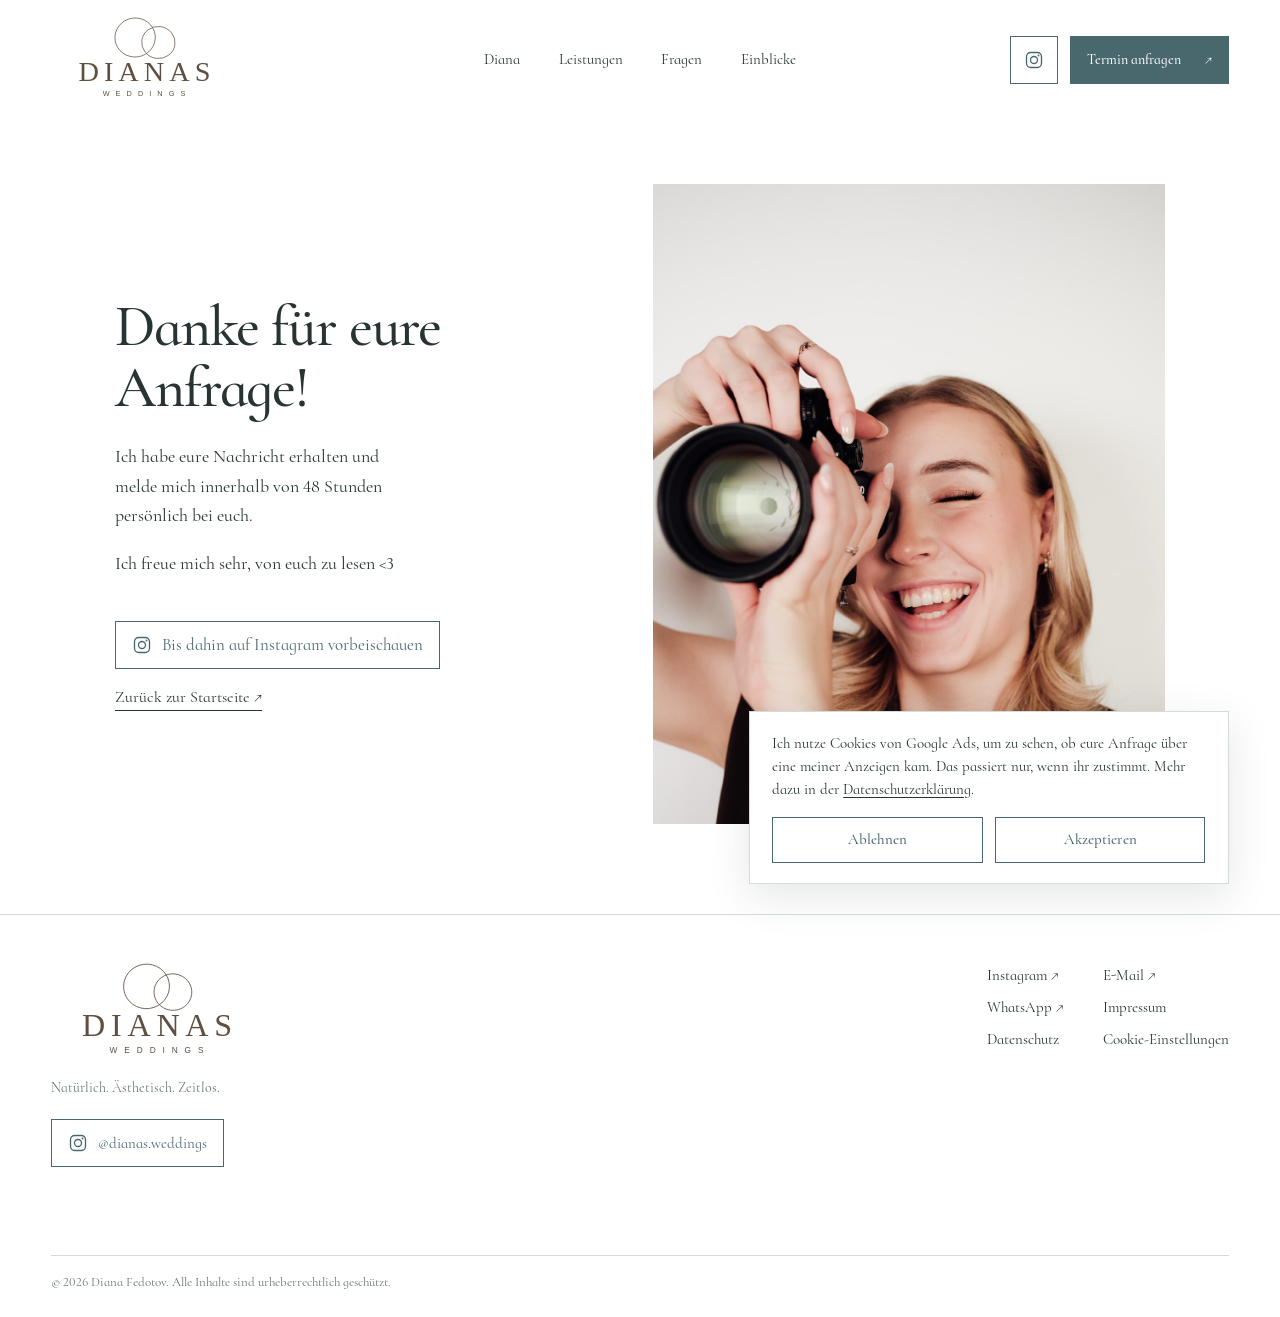
==== danke.html @ 7242d2c2 "WhatsApp-Kontakt unter dem Formular und im Footer, Datenschutzhinweis ergänzt Co-Authored-By: Claude" ====
<!doctype html>
<html lang="de">
  <head>
    <meta charset="UTF-8" />
    <meta name="viewport" content="width=device-width, initial-scale=1.0" />
    <meta
      name="description"
      content="Danke für eure Anfrage bei Dianas Weddings, Hochzeitsfotografie in Leipzig."
    />
    <meta name="theme-color" content="#ffffff" />
    <title>Danke | Dianas Weddings</title>
    <meta name="robots" content="noindex" />
    <link rel="canonical" href="https://dianasweddings.de/danke.html" />
    <meta property="og:type" content="website" />
    <meta property="og:locale" content="de_DE" />
    <meta property="og:site_name" content="Dianas Weddings" />
    <meta property="og:title" content="Danke | Dianas Weddings" />
    <meta property="og:description" content="Danke für eure Anfrage bei Dianas Weddings, Hochzeitsfotografie in Leipzig." />
    <meta property="og:url" content="https://dianasweddings.de/danke.html" />
    <meta property="og:image" content="https://dianasweddings.de/Samples/web/DSC05186.jpg" />
    <link rel="icon" type="image/png" href="favicon.png" />
    <link rel="preload" href="fonts/CormorantInfant-Regular.woff2" as="font" type="font/woff2" crossorigin />
    <link rel="stylesheet" href="styles.css?v=20261112-8" />
    <script src="consent.js?v=20261019-1" defer></script>
    <script src="menu.js?v=20261017-1" defer></script>
  </head>
  <body>
    <a class="skip-link" href="#main">Zum Inhalt springen</a>

    <header class="site-header" data-header>
      <a class="wordmark" href="index.html" aria-label="Dianas Weddings, Startseite">
        <img class="brand-logo" src="logo-dianas.svg?v=20260918-2" alt="Dianas Weddings" />
      </a>

      <nav class="desktop-nav" aria-label="Hauptnavigation">
        <a href="index.html#diana">Diana</a>
        <a href="index.html#begleitung">Leistungen</a>
        <a href="index.html#fragen">Fragen</a>
        <a href="index.html#einblicke">Einblicke</a>
      </nav>

      <div class="header-actions">
        <a class="instagram-button" href="https://www.instagram.com/dianas.weddings/" target="_blank" rel="noreferrer" aria-label="Dianas Weddings auf Instagram">
          <svg viewBox="0 0 24 24" width="20" height="20" aria-hidden="true" focusable="false"><rect x="3" y="3" width="18" height="18" rx="5" fill="none" stroke="currentColor" stroke-width="1.6"/><circle cx="12" cy="12" r="4.2" fill="none" stroke="currentColor" stroke-width="1.6"/><circle cx="17.4" cy="6.6" r="1.1" fill="currentColor"/></svg>
        </a>
        <a class="header-cta" href="index.html#anfrage">Termin anfragen <span aria-hidden="true">↗</span></a>
      </div>

      <button
        class="menu-toggle"
        type="button"
        aria-expanded="false"
        aria-controls="mobile-menu"
        data-menu-toggle
      >
        <span class="menu-toggle__label">Menü</span>
        <span class="menu-toggle__icon" aria-hidden="true"></span>
      </button>

      <nav class="mobile-menu" id="mobile-menu" aria-label="Mobile Navigation" data-mobile-menu>
        <a href="index.html#diana">Diana</a>
        <a href="index.html#begleitung">Leistungen</a>
        <a href="index.html#fragen">Fragen</a>
        <a href="index.html#einblicke">Einblicke</a>
        <a href="index.html#anfrage">Termin anfragen</a>
        <a class="instagram-button instagram-button--menu" href="https://www.instagram.com/dianas.weddings/" target="_blank" rel="noreferrer">
          <svg viewBox="0 0 24 24" width="20" height="20" aria-hidden="true" focusable="false"><rect x="3" y="3" width="18" height="18" rx="5" fill="none" stroke="currentColor" stroke-width="1.6"/><circle cx="12" cy="12" r="4.2" fill="none" stroke="currentColor" stroke-width="1.6"/><circle cx="17.4" cy="6.6" r="1.1" fill="currentColor"/></svg>
          <span>Instagram</span>
        </a>
      </nav>
    </header>

    <main id="main">
      <section class="thanks section" aria-labelledby="thanks-title">
        <div class="thanks__copy">
          <h1 id="thanks-title">Danke für eure Anfrage!</h1>
          <p>Ich habe eure Nachricht erhalten und melde mich innerhalb von 48&nbsp;Stunden persönlich bei euch.</p>
          <p>Ich freue mich sehr, von euch zu lesen &lt;3</p>
          <a class="instagram-button" href="https://www.instagram.com/dianas.weddings/" target="_blank" rel="noreferrer">
            <svg viewBox="0 0 24 24" width="20" height="20" aria-hidden="true" focusable="false"><rect x="3" y="3" width="18" height="18" rx="5" fill="none" stroke="currentColor" stroke-width="1.6"/><circle cx="12" cy="12" r="4.2" fill="none" stroke="currentColor" stroke-width="1.6"/><circle cx="17.4" cy="6.6" r="1.1" fill="currentColor"/></svg>
            <span>Bis dahin auf Instagram vorbeischauen</span>
          </a>
          <br />
          <a class="text-link" href="index.html">Zurück zur Startseite ↗</a>
        </div>
        <figure class="thanks__image">
          <img
            class="site-image"
            src="Samples/web/diana-danke.jpg"
            alt="Diana lacht hinter ihrer Kamera"
            width="1200"
            height="1800"
            fetchpriority="high"
          />
        </figure>
      </section>
    </main>

    <footer class="site-footer">
      <div>
        <a class="wordmark wordmark--footer" href="index.html">
          <img class="brand-logo brand-logo--footer" src="logo-dianas.svg?v=20260918-2" alt="Dianas Weddings" />
        </a>
        <p>Natürlich. Ästhetisch. Zeitlos.</p>
        <a class="instagram-button instagram-button--footer" href="https://www.instagram.com/dianas.weddings/" target="_blank" rel="noreferrer">
          <svg viewBox="0 0 24 24" width="20" height="20" aria-hidden="true" focusable="false"><rect x="3" y="3" width="18" height="18" rx="5" fill="none" stroke="currentColor" stroke-width="1.6"/><circle cx="12" cy="12" r="4.2" fill="none" stroke="currentColor" stroke-width="1.6"/><circle cx="17.4" cy="6.6" r="1.1" fill="currentColor"/></svg>
          <span>@dianas.weddings</span>
        </a>
      </div>
      <div class="site-footer__links">
        <a href="https://www.instagram.com/dianas.weddings/" target="_blank" rel="noreferrer">Instagram ↗</a>
        <a href="mailto:dianafedotov@gmail.com">E-Mail ↗</a>
        <a href="https://wa.me/4915257639629" target="_blank" rel="noopener">WhatsApp ↗</a>
        <a href="impressum.html">Impressum</a>
        <a href="datenschutz.html">Datenschutz</a>
        <button type="button" class="footer-consent" data-consent-open>Cookie-Einstellungen</button>
      </div>
      <p class="site-footer__legal">© 2026 Diana Fedotov. Alle Inhalte sind urheberrechtlich geschützt.</p>
    </footer>
  </body>
</html>
---- styles.css ----
@font-face {
  font-family: "Cormorant Infant";
  src: url("fonts/CormorantInfant-Regular.woff2") format("woff2"),
    url("fonts/CormorantInfant-Regular.ttf") format("truetype");
  font-weight: 300 400;
  font-style: normal;
  font-display: swap;
}

@font-face {
  font-family: "Cormorant Infant";
  src: url("fonts/CormorantInfant-Medium.woff2") format("woff2"),
    url("fonts/CormorantInfant-Medium.ttf") format("truetype");
  font-weight: 500;
  font-style: normal;
  font-display: swap;
}

@font-face {
  font-family: "Cormorant Infant";
  src: url("fonts/CormorantInfant-SemiBold.woff2") format("woff2"),
    url("fonts/CormorantInfant-SemiBold.ttf") format("truetype");
  font-weight: 600 700;
  font-style: normal;
  font-display: swap;
}

@font-face {
  font-family: "Cormorant Infant";
  src: url("fonts/CormorantInfant-Italic.woff2") format("woff2"),
    url("fonts/CormorantInfant-Italic.ttf") format("truetype");
  font-weight: 400;
  font-style: italic;
  font-display: swap;
}

:root {
  --paper: #ffffff;
  --white: #ffffff;
  --mist: #eaf0f1;
  --ink: #283333;
  --muted: #687574;
  --line: #d4dcda;
  --deep: #49686e;
  --serif: "Cormorant Infant", "Times New Roman", serif;
  --wordmark: var(--serif);
  --sans: var(--serif);
  --page-gutter: clamp(1.25rem, 4vw, 5rem);
  --section-space: clamp(2.5rem, 3.2vw, 3.5rem);
  --max-width: 1600px;
}

*,
*::before,
*::after {
  box-sizing: border-box;
}

html {
  scroll-padding-top: 9rem;
}

body {
  margin: 0;
  background: var(--paper);
  color: var(--ink);
  font-family: var(--sans);
  font-size: 1.08rem;
  font-weight: 400;
  line-height: 1.6;
  -webkit-font-smoothing: antialiased;
}

body.menu-open {
  overflow: hidden;
}

a {
  color: inherit;
  text-decoration: none;
}

button,
input,
select,
textarea {
  color: inherit;
  font: inherit;
}

button,
select {
  cursor: pointer;
}

button:focus-visible,
a:focus-visible,
input:focus-visible,
select:focus-visible,
textarea:focus-visible {
  outline: 2px solid var(--deep);
  outline-offset: 4px;
}

h1,
h2,
h3,
p {
  margin-top: 0;
}

h1,
h2,
h3 {
  font-family: var(--serif);
  font-weight: 400;
  line-height: 0.94;
}

h1 {
  margin-bottom: 1.3rem;
  font-size: clamp(4.2rem, 8.4vw, 9rem);
  letter-spacing: -0.055em;
}

h2 {
  margin-bottom: 2rem;
  font-size: clamp(3.4rem, 6vw, 6.6rem);
  letter-spacing: -0.045em;
}

h3 {
  font-size: clamp(2rem, 2.8vw, 3rem);
  letter-spacing: -0.03em;
}

.skip-link {
  position: fixed;
  z-index: 100;
  top: 1rem;
  left: 1rem;
  padding: 0.75rem 1rem;
  background: var(--deep);
  color: var(--white);
  transform: translateY(-200%);
}

.skip-link:focus {
  transform: translateY(0);
}

.sr-only {
  position: absolute;
  width: 1px;
  height: 1px;
  padding: 0;
  margin: -1px;
  overflow: hidden;
  clip: rect(0, 0, 0, 0);
  white-space: nowrap;
  border: 0;
}

.section {
  width: min(100%, var(--max-width));
  margin-inline: auto;
  padding: var(--section-space) var(--page-gutter);
}

.eyebrow {
  margin-bottom: 0.9rem;
  color: var(--muted);
  font-size: 0.8rem;
  font-weight: 500;
  letter-spacing: 0.09em;
  text-transform: uppercase;
}

.wordmark {
  display: block;
  line-height: 0;
}

.brand-logo {
  display: block;
  width: clamp(12rem, 15vw, 15rem);
  height: auto;
}

.site-header {
  position: sticky;
  z-index: 20;
  top: 0;
  display: grid;
  grid-template-columns: 1fr auto 1fr;
  align-items: center;
  min-height: 7.5rem;
  padding: 0.4rem var(--page-gutter);
  border-bottom: 1px solid transparent;
  background: color-mix(in srgb, var(--paper) 96%, transparent);
  transition: border-color 180ms ease, min-height 180ms ease;
}

.site-header > .wordmark {
  grid-column: 1;
  grid-row: 1;
  justify-self: start;
}

.site-header.is-scrolled {
  min-height: 7rem;
  border-color: var(--line);
}

.desktop-nav {
  grid-column: 2;
  grid-row: 1;
  justify-self: center;
  display: flex;
  gap: clamp(1.5rem, 3vw, 3.25rem);
  font-size: 0.95rem;
}

.header-cta {
  display: inline-flex;
  min-height: 3rem;
  gap: 1.5rem;
  align-items: center;
  justify-content: space-between;
  grid-column: 3;
  grid-row: 1;
  justify-self: end;
  padding: 0.7rem 1rem;
  border: 1px solid var(--deep);
  background: var(--deep);
  color: var(--white);
  font-size: 0.9rem;
  font-weight: 500;
  transition: background 180ms ease, color 180ms ease;
}

.header-cta:hover {
  background: transparent;
  color: var(--deep);
}

.desktop-nav a,
.site-footer__links a {
  position: relative;
}

.desktop-nav a::after,
.site-footer__links a::after {
  position: absolute;
  right: 0;
  bottom: -0.25rem;
  left: 0;
  height: 1px;
  background: currentColor;
  content: "";
  transform: scaleX(0);
  transform-origin: right;
  transition: transform 180ms ease;
}

.desktop-nav a:hover::after,
.site-footer__links a:hover::after {
  transform: scaleX(1);
  transform-origin: left;
}

.button {
  display: inline-flex;
  align-items: center;
  justify-content: space-between;
  min-width: 12rem;
  min-height: 3.4rem;
  padding: 0.8rem 1.15rem;
  border: 1px solid var(--deep);
  border-radius: 0;
  background: var(--deep);
  color: var(--white);
  font-size: 1rem;
  font-weight: 500;
  transition: background 180ms ease, color 180ms ease;
}

.button:hover {
  background: transparent;
  color: var(--deep);
}

.menu-toggle,
.mobile-menu {
  display: none;
}

.portfolio-intro {
  padding-top: clamp(0.75rem, 1.5vw, 1.5rem);
  padding-bottom: 1.5rem;
}

.portfolio-intro__row {
  display: block;
  margin-top: clamp(1.75rem, 2.5vw, 2.75rem);
  text-align: center;
}

.portfolio-intro__row h1 {
  max-width: 24ch;
  margin-bottom: 0;
  font-family: var(--serif);
  margin-inline: auto;
  font-size: clamp(2.5rem, 3.4vw, 3.7rem);
  font-weight: 500;
  letter-spacing: -0.02em;
  line-height: 1.08;
}

.portrait-link {
  display: flex;
  gap: 1.1rem;
  align-items: center;
  min-width: 17.5rem;
}

.portrait-link > span:last-child {
  display: flex;
  flex-direction: column;
  align-items: flex-start;
  font-size: 0.95rem;
}

.portrait-link strong {
  font-weight: 400;
}

.portrait-link u,
.text-link {
  margin-top: 0.35rem;
  text-underline-offset: 0.35rem;
}

.site-image {
  display: block;
  width: 100%;
  max-width: 100%;
  min-width: 0;
  height: 100%;
  object-fit: cover;
}

.portrait-image {
  width: 4.5rem;
  min-width: 4.5rem;
  height: 5.5rem;
  object-position: 50% 28%;
}

.portfolio-slider {
  position: relative;
  overflow: hidden;
}

.portfolio-track {
  display: flex;
  gap: clamp(0.75rem, 1vw, 1rem);
  overflow-x: auto;
  padding-right: 0;
  scroll-behavior: smooth;
  scroll-snap-type: x mandatory;
  scrollbar-width: none;
  overscroll-behavior-inline: contain;
  cursor: grab;
}

.portfolio-track:active {
  cursor: grabbing;
}

.portfolio-track::-webkit-scrollbar {
  display: none;
}

.portfolio-slide {
  width: auto;
  flex: 0 0 calc((100% - 2rem) / 3);
  min-width: 0;
  margin: 0;
  scroll-snap-align: start;
}

.portfolio-slide .site-image {
  width: 100%;
  max-width: 100%;
  height: auto;
  aspect-ratio: 4 / 5;
  object-position: center;
}

.slider-meta {
  display: grid;
  grid-template-columns: auto minmax(12rem, 24rem);
  gap: clamp(1.25rem, 3vw, 3rem);
  align-items: center;
  margin-top: 1rem;
}

.slider-controls {
  display: flex;
  gap: 0;
  align-items: center;
}

.slider-controls span {
  min-width: 3.5rem;
  color: var(--ink);
  font-size: 0.82rem;
  font-variant-numeric: tabular-nums;
  text-align: center;
}

.slider-controls button {
  position: absolute;
  z-index: 2;
  top: calc(50% - 2.6rem);
  width: 2.5rem;
  height: 2.5rem;
  padding: 0;
  border: 1px solid color-mix(in srgb, var(--deep) 20%, transparent);
  background: color-mix(in srgb, var(--white) 72%, transparent);
  backdrop-filter: blur(2px);
  opacity: 0.72;
  transition: border-color 180ms ease, background 180ms ease, opacity 180ms ease;
}

.slider-controls button:first-child {
  left: 0.75rem;
}

.slider-controls button:last-child {
  right: 0.75rem;
}

.slider-controls button:hover {
  border-color: var(--deep);
  background: var(--white);
  opacity: 1;
}

.slider-progress {
  height: 1px;
  background: var(--line);
}

.slider-progress span {
  display: block;
  width: 10%;
  height: 100%;
  background: var(--deep);
  transition: width 300ms ease;
}

.about {
  display: grid;
  grid-template-columns: 1.05fr 0.95fr;
  gap: clamp(3.5rem, 7vw, 8rem);
  align-items: center;
}

.about__images {
  position: relative;
  min-height: 42rem;
}

.about figure {
  margin: 0;
}

.about__portrait {
  width: 68%;
}

.about__portrait .site-image {
  aspect-ratio: 4 / 5;
  object-position: 50% 100%;
}

.about__moment {
  position: absolute;
  right: 0;
  bottom: 0;
  width: 48%;
}

.about__moment .site-image {
  aspect-ratio: 3 / 4;
  object-position: 50% 42%;
}

.about__copy {
  max-width: 38rem;
}

.about__copy > p:not(.eyebrow) {
  margin-bottom: 1.5rem;
}

.text-link {
  display: inline-block;
  border-bottom: 1px solid currentColor;
  font-size: 0.98rem;
}

.testimonials {
  padding: clamp(4rem, 6vw, 6.5rem) var(--page-gutter);
  background: var(--mist);
}

.testimonials__heading {
  margin: 0 auto clamp(2.5rem, 4vw, 4rem);
  text-align: center;
}

.testimonials__heading .eyebrow {
  margin-bottom: 0.6rem;
}

.testimonials__heading h2 {
  margin-bottom: 0;
  font-size: clamp(2.6rem, 3.6vw, 3.9rem);
}

.testimonial-stage {
  display: grid;
  grid-template-columns: minmax(0, 0.8fr) minmax(0, 1.2fr);
  column-gap: clamp(2.5rem, 4.5vw, 5rem);
  max-width: 74rem;
  margin: 0 auto;
}

.testimonial {
  display: grid;
  grid-row: 1;
  grid-column: 1 / -1;
  grid-template-columns: subgrid;
  align-items: center;
  margin: 0;
}

.testimonial[hidden] {
  display: none;
}

.testimonial__image {
  display: block;
  width: 100%;
  height: auto;
  aspect-ratio: 4 / 5;
  object-fit: cover;
}

.testimonial__image--bottom {
  object-position: center bottom;
}

.testimonial__copy > p {
  max-width: 52ch;
  margin-bottom: 1.6rem;
  font-family: var(--serif);
  font-size: clamp(1.2rem, 1.45vw, 1.5rem);
  font-style: italic;
  letter-spacing: -0.01em;
  line-height: 1.38;
}

.testimonial__copy footer {
  display: flex;
  align-items: center;
  gap: 0.9rem;
  color: var(--deep);
  font-size: 0.82rem;
  letter-spacing: 0.12em;
  text-transform: uppercase;
}

.testimonial__copy footer::before {
  content: "";
  width: 2.5rem;
  height: 1px;
  background: currentColor;
}

.testimonial__copy footer strong {
  font-weight: 500;
}

.testimonials__google {
  display: flex;
  flex-wrap: wrap;
  gap: 0.4rem 1rem;
  align-items: center;
  justify-content: center;
  margin: clamp(2.5rem, 4vw, 3.5rem) 0 0;
  font-size: 0.95rem;
}

.testimonials__stars {
  color: #c9a24a;
  letter-spacing: 0.12em;
}

.testimonial-controls {
  display: flex;
  grid-row: 2;
  grid-column: 2;
  gap: 1.1rem;
  align-items: center;
  margin-top: 1.75rem;
}

.testimonial-controls button {
  width: 3rem;
  height: 3rem;
  border: 1px solid var(--line);
  border-radius: 0;
  background: transparent;
  cursor: pointer;
  transition: background 0.2s, border-color 0.2s;
}

.testimonial-controls button:hover {
  border-color: var(--deep);
  background: var(--paper);
}

.testimonial-controls span {
  min-width: 3.5rem;
  font-size: 0.8rem;
  letter-spacing: 0.08em;
  text-align: center;
}

.section-heading--centered {
  max-width: 62rem;
  margin: 0 auto clamp(2.5rem, 4vw, 4rem);
  text-align: center;
}

.section-heading--centered h2 {
  font-size: clamp(3.8rem, 5vw, 5.6rem);
}

.section-heading--centered > p:last-child {
  color: var(--muted);
}

.package-grid {
  display: grid;
  grid-template-columns: repeat(3, 1fr);
}

.package {
  position: relative;
  display: flex;
  min-height: 36rem;
  flex-direction: column;
  padding: 3.25rem clamp(1.5rem, 2.8vw, 3.25rem) 0;
  /* Nur das meist gebuchte Paket bekommt den kräftigen Balken, die anderen eine feine Linie */
  border-top: 0.55rem solid transparent;
  background: linear-gradient(var(--line), var(--line)) top / 100% 1px no-repeat border-box;
}

.package--featured {
  border-top-color: var(--deep);
  background: none;
}

.package + .package {
  border-left: 1px solid var(--line);
}

.package__label {
  position: absolute;
  top: 1.1rem;
  right: 2rem;
  margin: 0;
  color: var(--muted);
  font-size: 0.86rem;
  text-transform: uppercase;
}

.package__hours {
  display: flex;
  gap: 0.7rem;
  align-items: baseline;
}

.package__hours strong {
  font-family: var(--serif);
  font-size: clamp(4.25rem, 5vw, 5.5rem);
  font-weight: 400;
  line-height: 1;
}

.package__hours span {
  font-size: 1rem;
}

.package h3 {
  margin: 0.6rem 0 1.4rem;
  font-size: clamp(2.5rem, 3.2vw, 3.6rem);
}

.package > p:not(.package__price, .package__label, .package__scope) {
  min-height: 5.5rem;
  max-width: 30rem;
  color: var(--muted);
  font-size: 1.08rem;
  line-height: 1.65;
}

.package .package__scope {
  margin: 1rem 0 0;
  padding-top: 1.4rem;
  border-top: 1px solid var(--line);
  font-size: 0.8rem;
  font-weight: 500;
  letter-spacing: 0.08em;
  text-transform: uppercase;
}

.package ul {
  min-height: 9rem;
  margin: 1rem 0 2.25rem;
  padding: 0;
  list-style: none;
  font-size: 1.04rem;
  line-height: 1.85;
}

.package li::before,
.packages__included span::before {
  margin-right: 0.55rem;
  content: "✓";
}

.package__price {
  align-self: flex-start;
  margin: auto 0 0;
  padding: 1.75rem 0 0.4rem;
  border-bottom: 1px solid var(--deep);
  color: var(--deep);
  font-family: var(--serif);
  font-size: 3rem;
  line-height: 1;
}

.packages__included {
  display: grid;
  grid-template-columns: 1.1fr repeat(3, 1fr);
  gap: 1.5rem;
  margin-top: 3.5rem;
  padding: 1.5rem 0;
  border-top: 1px solid var(--deep);
  border-bottom: 1px solid var(--line);
  font-size: 0.95rem;
}

.packages__included strong {
  font-weight: 500;
  letter-spacing: 0.08em;
  text-transform: uppercase;
}

.packages__cta {
  display: flex;
  justify-content: space-between;
  gap: 2rem;
  align-items: baseline;
  margin-top: 4rem;
  padding-top: 1.25rem;
  border-top: 1px solid var(--line);
}

.packages__cta p {
  margin: 0;
  color: var(--muted);
}

.packages {
  padding-bottom: 0;
}

.faq {
  display: grid;
  grid-template-columns: minmax(22rem, 0.9fr) minmax(28rem, 1.1fr);
  gap: clamp(4rem, 8vw, 9rem);
  align-items: start;
  padding-top: clamp(3.75rem, 5vw, 5.25rem);
  padding-bottom: clamp(3.75rem, 5vw, 5.25rem);
}

.faq__intro {
  position: sticky;
  top: 9rem;
}

.faq__intro h2 {
  max-width: 12ch;
  margin-bottom: 2rem;
  font-size: clamp(3.75rem, 5vw, 5.4rem);
}

.faq__intro > p:not(.eyebrow) {
  margin-bottom: 0.35rem;
  color: var(--muted);
  font-size: 1rem;
}

.accordion {
  border-top: 1px solid var(--line);
}

.accordion__item {
  border-bottom: 1px solid var(--line);
}

.accordion__item h3 {
  margin: 0;
  font-family: var(--sans);
}

.accordion__item button {
  display: flex;
  width: 100%;
  align-items: center;
  justify-content: space-between;
  padding: 1.9rem 0;
  border: 0;
  background: transparent;
  font-size: clamp(1.2rem, 1.45vw, 1.4rem);
  font-weight: 300;
  text-align: left;
}

.accordion__item button span {
  margin-left: 1rem;
  font-size: 1.4rem;
  transition: transform 180ms ease;
}

.accordion__item button[aria-expanded="true"] span {
  transform: rotate(45deg);
}

.accordion__panel {
  max-width: 40rem;
  padding: 0 3rem 2rem 0;
  color: var(--muted);
  font-size: 1.05rem;
  line-height: 1.75;
}

.accordion__panel p {
  margin: 0;
}

.inquiry {
  display: grid;
  grid-template-columns: minmax(20rem, 0.82fr) minmax(36rem, 1.18fr);
  gap: clamp(4rem, 8vw, 9rem);
  align-items: start;
  padding: clamp(3.75rem, 5vw, 5.25rem) var(--page-gutter);
  background: var(--mist);
}

.inquiry > * {
  min-width: 0;
}

.inquiry__intro h2 {
  max-width: 13ch;
  margin-bottom: 1.75rem;
  font-size: clamp(3.75rem, 4.5vw, 5.1rem);
  line-height: 0.96;
}

.inquiry__intro > p {
  max-width: 27rem;
  margin-bottom: 1.25rem;
  font-size: 1.08rem;
  line-height: 1.65;
}

.inquiry__intro > small {
  display: block;
  max-width: 25rem;
  color: var(--muted);
  font-size: 0.9rem;
  line-height: 1.6;
}

.inquiry-form {
  align-self: center;
  min-width: 0;
}

.required-note {
  margin-bottom: 1.7rem;
  color: var(--muted);
  font-size: 0.86rem;
}

.inquiry-form fieldset {
  min-width: 0;
  margin: 0 0 2rem;
  padding: 0;
  border: 0;
}

.inquiry-form legend {
  display: flex;
  width: 100%;
  gap: 1rem;
  align-items: baseline;
  margin-bottom: 1.15rem;
  padding-top: 0.9rem;
  border-top: 1px solid var(--line);
  font-size: 1.2rem;
  font-weight: 500;
}

.inquiry-form legend span {
  min-width: 1.6rem;
  color: var(--deep);
  font-size: 0.76rem;
  font-variant-numeric: tabular-nums;
  letter-spacing: 0.08em;
}

.field-grid {
  display: grid;
  grid-template-columns: repeat(2, 1fr);
  gap: 1.3rem 1.5rem;
}

.inquiry-form label {
  display: flex;
  min-width: 0;
  flex-direction: column;
  margin-bottom: 1.35rem;
  font-size: 1rem;
}

.inquiry-form label:not(.checkbox-field) > span {
  margin-bottom: 0.2rem;
  font-size: 1.2rem;
  font-weight: 600;
  line-height: 1.25;
}

.inquiry-form label:not(.checkbox-field) > span small {
  color: var(--muted);
  font-size: 0.75em;
  font-weight: 400;
}

.inquiry-form input:not([type="checkbox"]),
.inquiry-form select,
.inquiry-form textarea {
  width: 100%;
  min-width: 0;
  min-height: 3.25rem;
  padding: 0.5rem 0;
  border: 0;
  border-bottom: 1px solid #829091;
  border-radius: 0;
  background: transparent;
  font-size: 1rem;
  outline: none;
}

.inquiry-form textarea {
  min-height: 9.5rem;
  resize: vertical;
}

.inquiry-form input:focus,
.inquiry-form select:focus,
.inquiry-form textarea:focus {
  border-bottom-color: var(--deep);
  box-shadow: 0 1px 0 var(--deep);
}

.inquiry-form input[aria-invalid="true"],
.inquiry-form select[aria-invalid="true"] {
  border-bottom-color: #8a322a;
}

.inquiry-form input:disabled {
  cursor: not-allowed;
  opacity: 0.45;
}

.inquiry-form .checkbox-field {
  display: inline-flex;
  flex-direction: row;
  gap: 0.65rem;
  align-items: center;
  margin: -0.35rem 0 1.5rem;
  color: var(--muted);
  font-size: 0.92rem;
}

.checkbox-field input {
  width: 1rem;
  height: 1rem;
  accent-color: var(--deep);
}

.inquiry-form .button {
  min-width: 17.5rem;
  margin-top: 0.4rem;
}

.form-status {
  min-height: 1.6rem;
  margin: 1rem 0 0;
  font-size: 0.9rem;
}

.form-status.is-error {
  color: #8a322a;
}

.form-privacy {
  max-width: 35rem;
  margin: 1rem 0 0;
  color: var(--muted);
  font-size: 0.86rem;
}

.form-privacy a {
  text-decoration: underline;
  text-underline-offset: 0.2rem;
}

.site-footer {
  display: grid;
  grid-template-columns: 1fr auto;
  gap: 3rem;
  padding: 3rem var(--page-gutter) 1.5rem;
  border-top: 1px solid var(--line);
  background: var(--paper);
  color: var(--ink);
}

.brand-logo--footer {
  width: clamp(13rem, 17vw, 17rem);
}

.site-footer > div:first-child > p {
  margin: 1rem 0 0;
  color: var(--muted);
  font-size: 0.9rem;
}

.site-footer__links {
  display: grid;
  grid-template-columns: repeat(2, auto);
  gap: 0.5rem 2.5rem;
  align-content: start;
  font-size: 0.95rem;
}

.site-footer__legal {
  grid-column: 1 / -1;
  margin: 2.5rem 0 0;
  padding-top: 1rem;
  border-top: 1px solid var(--line);
  color: var(--muted);
  font-size: 0.84rem;
}

.reportage-teasers {
  padding-top: 1.75rem;
  padding-bottom: clamp(3.5rem, 4.5vw, 4.75rem);
}

.reportage-teasers__heading {
  margin-bottom: clamp(2.5rem, 4vw, 4rem);
}

.reportage-teasers__heading h2 {
  max-width: none;
  margin-bottom: 0;
  font-size: clamp(3.5rem, 5.5vw, 6rem);
  white-space: nowrap;
}

.reportage-teasers__grid {
  display: grid;
  grid-template-columns: repeat(3, 1fr);
  gap: clamp(1rem, 2vw, 2rem);
}

.reportage-teaser {
  display: block;
  min-width: 0;
}

.reportage-teaser h3 {
  min-height: 1em;
  margin: 0 0 1.1rem;
  font-size: clamp(2.25rem, 3vw, 3.5rem);
}

.reportage-teaser img {
  display: block;
  width: 100%;
  height: auto;
  aspect-ratio: 3 / 4;
  object-fit: cover;
  transition: filter 250ms ease, transform 400ms ease;
}

.reportage-teaser__media {
  position: relative;
  display: block;
  overflow: hidden;
}

/* Zeigt (auch am Handy), dass man das Bild antippen kann */
.reportage-teaser__more {
  position: absolute;
  right: 0.75rem;
  bottom: 0.75rem;
  padding: 0.45rem 0.85rem;
  border-radius: 999px;
  background: rgba(255, 255, 255, 0.9);
  color: var(--ink, #2b2b2b);
  font-size: 0.85rem;
  letter-spacing: 0.02em;
  line-height: 1;
  box-shadow: 0 2px 10px rgba(0, 0, 0, 0.12);
  transition: background 200ms ease, transform 200ms ease;
}

.reportage-teaser:hover .reportage-teaser__more {
  background: #fff;
  transform: translateX(2px);
}

.lookbook__subline {
  margin: 0.9rem 0 0;
  color: var(--muted);
  font-size: clamp(1rem, 1.3vw, 1.2rem);
  letter-spacing: 0.04em;
}

.reportage-teaser:hover img {
  filter: brightness(0.96);
  transform: scale(0.995);
}

.reportage-teaser small {
  display: block;
  margin-top: 0.75rem;
  color: var(--muted);
  font-size: 0.86rem;
}

.lookbook-nav {
  position: sticky;
  z-index: 8;
  top: 7rem;
  display: grid;
  grid-template-columns: repeat(3, 1fr);
  padding-top: 0;
  padding-bottom: 0;
  border-top: 1px solid var(--line);
  border-bottom: 1px solid var(--line);
  background: color-mix(in srgb, var(--paper) 97%, transparent);
}

.lookbook-nav a {
  display: flex;
  justify-content: space-between;
  gap: 1rem;
  padding: 1rem 1.25rem;
}

.lookbook-nav a + a {
  border-left: 1px solid var(--line);
}

.lookbook-nav strong {
  font-weight: 500;
}

.lookbook-nav small {
  align-self: center;
  color: var(--muted);
}

.lookbook {
  scroll-margin-top: 10rem;
  padding-top: clamp(3.5rem, 5vw, 5.5rem);
  padding-bottom: clamp(3.5rem, 5vw, 5.5rem);
}

.lookbook + .lookbook {
  border-top: 1px solid var(--line);
}

.lookbook__heading {
  margin-bottom: clamp(2.5rem, 3.5vw, 3.75rem);
  text-align: center;
}

.lookbook__heading h2 {
  margin-bottom: 0;
}

.lookbook-grid {
  --lookbook-columns: 4;
  columns: var(--lookbook-columns);
  column-gap: clamp(0.65rem, 1vw, 1rem);
}

/* Von gallery.js in Zeilen verteilt: links nach rechts, jede Zeile füllt die volle Breite */
.lookbook-grid.is-arranged {
  display: flex;
  flex-direction: column;
  gap: clamp(0.65rem, 1vw, 1rem);
  columns: auto;
}

.lookbook-row {
  display: flex;
  gap: clamp(0.65rem, 1vw, 1rem);
}

.lookbook-row figure {
  flex: 1 1 0;
  min-width: 0;
  margin: 0;
}

.lookbook-grid figure {
  margin: 0 0 clamp(0.65rem, 1vw, 1rem);
  break-inside: avoid;
}

.lookbook-grid.is-arranged figure {
  margin: 0;
}

.lookbook-grid img {
  display: block;
  width: 100%;
  height: auto;
}

@media (max-width: 1050px) {
  .site-header {
    grid-template-columns: 1fr auto;
  }

  .desktop-nav,
  .header-cta {
    display: none;
  }

  .menu-toggle {
    position: relative;
    z-index: 22;
    display: flex;
    gap: 0.75rem;
    align-items: center;
    grid-column: 2;
    grid-row: 1;
    justify-self: end;
    border: 0;
    background: transparent;
    font-size: 0.75rem;
  }

  .menu-toggle__icon,
  .menu-toggle__icon::before {
    display: block;
    width: 1.5rem;
    height: 1px;
    background: currentColor;
    content: "";
    transition: transform 180ms ease;
  }

  .menu-toggle__icon::before {
    transform: translateY(-0.4rem);
  }

  .menu-toggle[aria-expanded="true"] .menu-toggle__icon {
    transform: rotate(45deg);
  }

  .menu-toggle[aria-expanded="true"] .menu-toggle__icon::before {
    transform: rotate(-90deg);
  }

  .mobile-menu {
    position: fixed;
    z-index: 21;
    inset: 0;
    display: flex;
    flex-direction: column;
    justify-content: center;
    padding: 7rem var(--page-gutter) 4rem;
    background: var(--paper);
    visibility: hidden;
    opacity: 0;
    pointer-events: none;
    transition: opacity 180ms ease, visibility 180ms ease;
  }

  .mobile-menu.is-open {
    visibility: visible;
    opacity: 1;
    pointer-events: auto;
  }

  .mobile-menu a {
    padding: 0.35rem 0;
    font-family: var(--serif);
    font-size: clamp(3rem, 9vw, 5.5rem);
    line-height: 1;
  }

  .about__images {
    min-height: 39rem;
  }

  .portfolio-slide {
    flex-basis: calc((100% - 0.75rem) / 2);
  }

  .package {
    padding-inline: 1.5rem;
  }

  .faq,
  .inquiry {
    grid-template-columns: 1fr;
    gap: 3rem;
  }

  .faq__intro {
    position: static;
  }

  .lookbook-grid {
    --lookbook-columns: 3;
  }
}

@media (max-width: 820px) {
  html {
    scroll-padding-top: 6.5rem;
  }

  body {
    font-size: 1rem;
  }

  .section {
    padding-block: 3rem;
  }

  .packages {
    padding-bottom: 0;
  }

  .reportage-teasers {
    padding-top: 1.5rem;
  }

  h1 {
    font-size: clamp(3.8rem, 19vw, 6.4rem);
  }

  h2 {
    font-size: clamp(3.1rem, 14vw, 5rem);
  }

  .site-header {
    min-height: 5.5rem;
  }

  .brand-logo {
    width: 10.5rem;
  }

  .portfolio-intro {
    padding-top: 0.75rem;
  }

  .portfolio-intro__row {
    margin-top: 1.5rem;
  }

  .portrait-link {
    min-width: 0;
  }

  .portfolio-track {
    gap: 0.75rem;
    padding-right: 1.25rem;
  }

  .portfolio-slide {
    width: auto;
    flex-basis: 92%;
  }

  .portfolio-slide .site-image {
    width: 100%;
    max-width: 100%;
    height: auto;
    aspect-ratio: 4 / 5;
  }

  .slider-meta {
    grid-template-columns: auto 1fr;
    gap: 1rem;
  }

  .about {
    grid-template-columns: 1fr;
    gap: 3rem;
  }

  .about__images {
    min-height: 33rem;
  }

  .about__portrait {
    width: 72%;
  }

  .about__moment {
    width: 46%;
  }

  .faq,
  .inquiry {
    grid-template-columns: 1fr;
  }

  .package-grid {
    grid-template-columns: 1fr;
    gap: 3rem;
  }

  .package {
    min-height: auto;
    padding: 2.25rem 0 0;
  }

  .package + .package {
    border-left: 0;
  }

  .package > p:not(.package__price, .package__label, .package__scope),
  .package ul {
    min-height: 0;
  }

  .packages__included {
    grid-template-columns: 1fr;
    gap: 0.8rem;
    margin-top: 3rem;
  }

  .packages__included strong {
    margin-bottom: 0.35rem;
  }

  .package__price {
    margin-top: 1rem;
  }

  .packages__cta {
    display: block;
  }

  .packages__cta p {
    margin-bottom: 0.75rem;
  }

  .reportage-teasers__heading {
    margin-bottom: 2.5rem;
  }

  .reportage-teasers__heading h2 {
    max-width: 10ch;
    font-size: clamp(3.2rem, 12vw, 4.2rem);
    white-space: normal;
  }

  .reportage-teasers__grid {
    grid-template-columns: 1fr;
    gap: 3rem;
  }

  .reportage-teaser h3 {
    font-size: 2.8rem;
  }

  .faq__intro {
    position: static;
  }

  .faq {
    gap: 2.5rem;
  }

  .faq__intro h2 {
    max-width: none;
    font-size: clamp(3.2rem, 12vw, 4.2rem);
  }

  .inquiry {
    gap: 3rem;
    padding: 3rem var(--page-gutter);
  }

  .inquiry__intro h2 {
    max-width: none;
    font-size: clamp(3.2rem, 12vw, 4.2rem);
  }

  .inquiry__intro > p,
  .inquiry__intro > small {
    max-width: 100%;
    overflow-wrap: anywhere;
  }

  .field-grid {
    grid-template-columns: 1fr;
    gap: 0;
  }

  .inquiry-form .button {
    width: 100%;
  }

  .site-footer {
    grid-template-columns: 1fr;
  }

  .site-footer__legal {
    grid-column: auto;
    margin-top: 1rem;
  }

  .lookbook-nav {
    top: 5.5rem;
    display: flex;
    overflow-x: auto;
    padding-block: 0;
    scrollbar-width: none;
  }

  .lookbook-nav::-webkit-scrollbar {
    display: none;
  }

  .lookbook-nav a {
    min-width: 13rem;
  }

  .lookbook {
    padding-block: 3rem;
  }

  .lookbook-grid {
    --lookbook-columns: 2;
  }

  :root {
    --page-gutter: 1rem;
    --section-space: 1.75rem;
  }

  body {
    font-size: 0.9rem;
  }

  main section,
  .site-footer {
    text-align: center;
  }

  .section {
    padding-block: var(--section-space);
  }

  h2 {
    margin-bottom: 1.1rem;
    font-size: 2.35rem;
    line-height: 1;
  }

  h3 {
    font-size: 1.35rem;
  }

  .eyebrow {
    margin-bottom: 0.5rem;
    font-size: 0.66rem;
  }

  .site-header,
  .site-header.is-scrolled {
    grid-template-columns: 1fr auto 1fr;
    min-height: 5.25rem;
    padding-inline: 1rem;
  }

  .site-header > .wordmark {
    grid-column: 2;
    justify-self: center;
  }

  .brand-logo {
    width: 8.75rem;
  }

  .menu-toggle {
    grid-column: 3;
    gap: 0.5rem;
    min-height: 2.75rem;
    font-size: 0.68rem;
  }

  .mobile-menu {
    align-items: center;
    padding: 6rem 1rem 2rem;
    text-align: center;
  }

  .mobile-menu a {
    font-size: 2.4rem;
  }

  .portfolio-intro {
    padding-top: 0.5rem;
    padding-bottom: 0.75rem;
  }

  .portfolio-track {
    gap: 0.4rem;
    padding-right: 0;
  }

  .portfolio-slide {
    flex-basis: calc((100% - 0.8rem) / 3);
  }

  .slider-meta {
    grid-template-columns: auto minmax(5rem, 9rem);
    justify-content: center;
    gap: 0.75rem;
    margin-top: 0.55rem;
  }

  .slider-controls span {
    min-width: 3rem;
    font-size: 0.68rem;
  }

  .slider-controls button {
    top: calc(50% - 1.9rem);
    width: 2.75rem;
    height: 2.75rem;
    font-size: 0.75rem;
  }

  .slider-controls button:first-child {
    left: 0.35rem;
  }

  .slider-controls button:last-child {
    right: 0.35rem;
  }

  .portfolio-intro__row {
    margin-top: 0.85rem;
  }

  .portfolio-intro__row h1 {
    font-size: 1.9rem;
  }

  .about {
    gap: 1.5rem;
  }

  .about__images {
    width: min(100%, 20rem);
    min-height: 20rem;
    margin-inline: auto;
  }

  .about__copy {
    margin-inline: auto;
  }

  .about__copy > p:not(.eyebrow) {
    max-width: 34ch;
    margin: 0 auto 0.8rem;
    font-size: 0.86rem;
    line-height: 1.45;
  }

  .text-link {
    font-size: 0.82rem;
  }

  .testimonials {
    padding: 2.75rem var(--page-gutter) 3rem;
  }

  .testimonials__heading {
    margin-bottom: 1.75rem;
  }

  .testimonials__heading h2 {
    font-size: 2.2rem;
  }

  .testimonial-stage {
    grid-template-columns: 1fr;
    max-width: 30rem;
  }

  .testimonial {
    grid-row: auto;
    grid-template-columns: 1fr;
    gap: 1.5rem;
    text-align: center;
  }

  .testimonial__image {
    width: min(72%, 18rem);
    margin: 0 auto;
  }

  .testimonial__copy > p {
    margin: 0 auto 1rem;
    font-size: 1.15rem;
  }

  .testimonial__copy footer {
    justify-content: center;
    font-size: 0.72rem;
  }

  .testimonial__copy footer::before {
    display: none;
  }

  .testimonial-controls {
    grid-row: auto;
    grid-column: 1;
    justify-content: center;
    margin-top: 1.4rem;
  }

  .testimonial-controls button {
    width: 2.75rem;
    height: 2.75rem;
  }

  .section-heading--centered {
    margin-bottom: 1.4rem;
  }

  .section-heading--centered h2 {
    font-size: 2.3rem;
  }

  .section-heading--centered > p:last-child {
    max-width: 34rem;
    margin-inline: auto;
    font-size: 0.78rem;
    line-height: 1.4;
  }

  .packages {
    padding-bottom: 1.75rem;
  }

  .package-grid {
    grid-template-columns: repeat(3, minmax(0, 1fr));
    gap: 0;
  }

  .package {
    min-width: 0;
    min-height: 24rem;
    padding: 1.4rem 0.35rem 0;
    border-top-width: 0.3rem;
    overflow-wrap: anywhere;
  }

  .package + .package {
    border-left: 1px solid var(--line);
  }

  .package__label {
    top: 0.3rem;
    right: 0.2rem;
    left: 0.2rem;
    font-size: 0.48rem;
  }

  .package__hours {
    justify-content: center;
    gap: 0.25rem;
  }

  .package__hours strong {
    font-size: 2.15rem;
  }

  .package__hours span {
    font-size: 0.62rem;
  }

  .package h3 {
    margin: 0.3rem 0 0.65rem;
    font-size: clamp(0.92rem, 3.6vw, 1.08rem);
    line-height: 1.05;
  }

  .package > p:not(.package__price, .package__label, .package__scope) {
    min-height: 4.7rem;
    margin-bottom: 0.4rem;
    font-size: 0.68rem;
    line-height: 1.3;
  }

  .package .package__scope {
    margin-top: 0.4rem;
    padding-top: 0.55rem;
    font-size: 0.52rem;
    letter-spacing: 0.03em;
    line-height: 1.25;
  }

  .package ul {
    min-height: 7.5rem;
    margin: 0.55rem 0 0.8rem;
    font-size: 0.64rem;
    line-height: 1.35;
  }

  .package li + li {
    margin-top: 0.25rem;
  }

  .package li::before {
    margin-right: 0.2rem;
  }

  .package__price {
    align-self: center;
    padding-top: 0.65rem;
    font-size: 1.35rem;
  }

  .packages__included {
    grid-template-columns: repeat(4, minmax(0, 1fr));
    gap: 0.35rem;
    margin-top: 1.3rem;
    padding: 0.75rem 0;
    font-size: 0.62rem;
    line-height: 1.25;
  }

  .packages__included strong {
    margin: 0;
    font-size: 0.58rem;
    letter-spacing: 0.04em;
  }

  .packages__included span::before {
    display: block;
    margin: 0 0 0.15rem;
  }

  .packages__cta {
    display: flex;
    flex-direction: column;
    gap: 0.45rem;
    align-items: center;
    margin-top: 1.4rem;
    padding-top: 0.75rem;
  }

  .packages__cta p {
    margin: 0;
    font-size: 0.75rem;
  }

  .reportage-teasers {
    padding-top: 1.2rem;
    padding-bottom: 1.75rem;
  }

  .reportage-teasers__heading {
    margin-bottom: 1.25rem;
  }

  .reportage-teasers__heading h2 {
    max-width: none;
    font-size: 2.2rem;
    white-space: normal;
  }

  .reportage-teasers__grid {
    grid-template-columns: repeat(3, minmax(0, 1fr));
    gap: 0.45rem;
  }

  .reportage-teaser h3 {
    display: flex;
    min-height: 2.2em;
    align-items: end;
    justify-content: center;
    margin-bottom: 0.45rem;
    font-size: clamp(0.78rem, 3.4vw, 1rem);
    line-height: 1.05;
    overflow-wrap: anywhere;
  }

  .reportage-teaser small {
    margin-top: 0.4rem;
    font-size: 0.65rem;
  }

  .reportage-teaser__more,
  .reportage-teaser:hover .reportage-teaser__more {
    right: 0;
    left: 0;
    bottom: 0.4rem;
    width: max-content;
    margin-inline: auto;
    padding: 0.3rem 0.5rem;
    font-size: 0.6rem;
    white-space: nowrap;
    transform: none;
  }

  .faq {
    gap: 1.3rem;
  }

  .faq__intro h2 {
    max-width: none;
    font-size: 2.3rem;
  }

  .faq__intro > p:not(.eyebrow) {
    font-size: 0.78rem;
  }

  .accordion__item button {
    position: relative;
    justify-content: center;
    padding: 1rem 2rem;
    font-size: 0.95rem;
    text-align: center;
  }

  .accordion__item button span {
    position: absolute;
    right: 0.25rem;
    margin: 0;
  }

  .accordion__panel {
    margin-inline: auto;
    padding: 0 1rem 1rem;
    font-size: 0.8rem;
    line-height: 1.45;
  }

  .inquiry {
    gap: 1.6rem;
    padding: 1.9rem var(--page-gutter);
  }

  .inquiry__intro h2 {
    max-width: none;
    font-size: 2.3rem;
  }

  .inquiry__intro > p {
    margin: 0 auto 0.75rem;
    font-size: 0.86rem;
    line-height: 1.45;
  }

  .inquiry__intro > small {
    margin-inline: auto;
    font-size: 0.72rem;
  }

  .inquiry-form {
    width: 100%;
    max-width: 36rem;
    margin-inline: auto;
  }

  .required-note {
    margin-bottom: 1rem;
    text-align: center;
  }

  .field-grid {
    grid-template-columns: repeat(2, minmax(0, 1fr));
    gap: 0 0.75rem;
  }

  .inquiry-form label {
    align-items: center;
    margin-bottom: 1rem;
    text-align: center;
  }

  .inquiry-form label:not(.checkbox-field) > span {
    font-size: 1rem;
  }

  .inquiry-form input:not([type="checkbox"]),
  .inquiry-form select,
  .inquiry-form textarea {
    min-height: 2.8rem;
    text-align: center;
  }

  .inquiry-form textarea {
    min-height: 7rem;
  }

  .inquiry-form .checkbox-field {
    justify-content: center;
    margin-bottom: 1rem;
  }

  .inquiry-form .button {
    width: min(100%, 17rem);
    margin: 0.35rem auto 0;
  }

  .form-privacy {
    margin-inline: auto;
    font-size: 0.72rem;
  }

  .site-footer {
    justify-items: center;
    gap: 1.25rem;
    padding: 2rem var(--page-gutter) 1rem;
  }

  .brand-logo--footer {
    width: 10rem;
    margin-inline: auto;
  }

  .site-footer > div:first-child > p {
    margin-top: 0.5rem;
    font-size: 0.75rem;
  }

  .site-footer__links {
    justify-content: center;
    gap: 0.4rem 1.5rem;
    font-size: 0.78rem;
  }

  .site-footer__legal {
    width: 100%;
    margin-top: 0.25rem;
    font-size: 0.7rem;
  }

  .lookbook-nav {
    top: 5.25rem;
    display: grid;
    grid-template-columns: repeat(3, minmax(0, 1fr));
    overflow: visible;
  }

  .lookbook-nav a {
    min-width: 0;
    justify-content: center;
    padding: 0.65rem 0.25rem;
    font-size: 0.72rem;
    overflow-wrap: anywhere;
  }

  .lookbook-nav small {
    display: none;
  }

  .lookbook {
    padding-block: 2rem;
  }

  .lookbook__heading {
    margin-bottom: 1.25rem;
  }

}

@media (max-width: 520px) {
  .lookbook-grid {
    --lookbook-columns: 2;
  }
}

@media (prefers-reduced-motion: reduce) {
  html {
    scroll-behavior: auto;
  }

  *,
  *::before,
  *::after {
    scroll-behavior: auto !important;
    transition-duration: 0.01ms !important;
  }
}


/* GitHub-Page: Feedback-Runde Oktober 2026 */

/* Kopfbereich mobil: Logo links, kleiner Button, Menü rechts */
@media (max-width: 1050px) {
  .site-header,
  .site-header.is-scrolled {
    grid-template-columns: auto 1fr auto;
    gap: 0.75rem;
  }

  .site-header > .wordmark {
    grid-column: 1;
    justify-self: start;
  }

  .header-cta {
    display: inline-flex;
    grid-column: 2;
    justify-self: end;
    min-height: 2.75rem;
    gap: 0.5rem;
    padding: 0.45rem 0.8rem;
    font-size: 0.8rem;
  }

  .menu-toggle {
    grid-column: 3;
  }
}

@media (max-width: 520px) {
  .brand-logo {
    width: 7.5rem;
  }

  .header-cta {
    padding: 0.4rem 0.6rem;
    font-size: 0.72rem;
    white-space: nowrap;
  }

  .menu-toggle__label {
    position: absolute;
    width: 1px;
    height: 1px;
    overflow: hidden;
    clip: rect(0 0 0 0);
    white-space: nowrap;
  }

  .portfolio-intro__row {
    margin-top: 1rem;
  }
}

/* Einblicke: Nach oben */
.back-to-top {
  display: flex;
  justify-content: flex-end;
  padding-top: 0;
}

/* Impressum und Datenschutz */
.legal {
  max-width: 46rem;
  padding-top: 3rem;
  padding-bottom: 5rem;
}

.legal h1 {
  margin-bottom: 2.5rem;
  font-size: clamp(2.6rem, 6vw, 4.4rem);
  letter-spacing: -0.04em;
}

.legal h2 {
  margin: 2.25rem 0 0.6rem;
  font-size: 1.5rem;
  font-weight: 500;
  letter-spacing: 0;
  line-height: 1.25;
}

.legal p,
.legal li {
  line-height: 1.65;
}

.legal a {
  border-bottom: 1px solid currentColor;
}

.legal .legal__note {
  color: var(--muted);
  font-size: 0.92rem;
}

/* Pakettitel mobil: sauber trennen statt mitten im Wort umbrechen */
@media (max-width: 520px) {
  .package h3 {
    font-size: 0.95rem;
    hyphens: manual;
    overflow-wrap: normal;
    word-break: normal;
  }
}

/* Feedback-Runde 19.10.2026 */

/* Instagram-Button (Kopf, Menü, Footer) */
.header-actions {
  display: flex;
  gap: 0.75rem;
  align-items: center;
  grid-column: 3;
  grid-row: 1;
  justify-self: end;
}

.instagram-button {
  display: inline-flex;
  gap: 0.6rem;
  align-items: center;
  justify-content: center;
  min-width: 3rem;
  min-height: 3rem;
  border: 1px solid var(--deep);
  color: var(--deep);
  transition: background 180ms ease, color 180ms ease;
}

.instagram-button:hover,
.instagram-button:focus-visible {
  background: var(--deep);
  color: var(--white);
}

.instagram-button svg {
  flex: none;
}

.instagram-button--footer {
  margin-top: 1.25rem;
  padding: 0.5rem 1rem;
  font-size: 0.95rem;
}

.mobile-menu .instagram-button--menu {
  display: none;
}

@media (max-width: 1050px) {
  .header-actions {
    grid-column: 2;
  }

  .header-actions .instagram-button {
    min-width: 2.75rem;
    min-height: 2.75rem;
  }

  .mobile-menu .instagram-button--menu {
    display: inline-flex;
    align-self: center;
    margin-top: 1.5rem;
    padding: 0.5rem 1.1rem;
    font-size: 1.1rem;
  }
}

@media (max-width: 820px) {
  .instagram-button--footer {
    margin-top: 0.75rem;
    font-size: 0.8rem;
  }
}

@media (max-width: 520px) {
  .header-actions {
    gap: 0.4rem;
  }

  .header-actions .instagram-button {
    min-width: 2.4rem;
    min-height: 2.4rem;
  }

  .header-actions .instagram-button svg {
    width: 18px;
    height: 18px;
  }
}

/* Galerie mobil: größere Bilder, das mittlere ist ganz zu sehen, die Nachbarn angeschnitten */
@media (max-width: 820px) {
  .portfolio-track {
    gap: 0.5rem;
    padding-inline: 14%;
  }

  /* Bild füllt den Innenbereich (72 % der Breite), links und rechts je 14 % für die Nachbarbilder */
  .portfolio-slide {
    flex-basis: 100%;
    scroll-snap-align: center;
  }

  /* Die zwei Bilder bei „Diana“ insgesamt kleiner als die Galeriebilder */
  .about__images {
    width: min(100%, 15rem);
    min-height: 15.5rem;
  }
}

/* Einblicke: Ringbild im Hochformat zentriert anschneiden */
.reportage-teaser img[src*="ringe-halbtag"] {
  object-position: 50% 50%;
}

/* Dankesseite */
.thanks {
  display: grid;
  grid-template-columns: 1fr minmax(0, 32rem);
  gap: clamp(2.5rem, 7vw, 8rem);
  align-items: center;
  max-width: 72rem;
  margin-inline: auto;
  padding-top: clamp(2rem, 5vw, 5rem);
  padding-bottom: clamp(3rem, 7vw, 7rem);
}

.thanks__copy h1 {
  margin-bottom: 1.5rem;
  font-size: clamp(2.6rem, 4.5vw, 4rem);
  font-weight: 500;
  letter-spacing: -0.02em;
  line-height: 1.05;
}

.thanks__copy p {
  max-width: 34ch;
  font-size: 1.15rem;
  line-height: 1.6;
}

.thanks__copy .text-link {
  display: inline-block;
  margin-top: 1rem;
}

.thanks__copy .instagram-button {
  margin-top: 1.5rem;
  padding: 0.5rem 1rem;
}

.thanks__image {
  margin: 0;
}

.thanks__image .site-image {
  aspect-ratio: 4 / 5;
  object-position: 50% 30%;
}

@media (max-width: 820px) {
  .thanks {
    grid-template-columns: 1fr;
    gap: 2rem;
    text-align: center;
  }

  .thanks__copy p {
    margin-inline: auto;
    font-size: 1rem;
  }

  .thanks__image {
    order: -1;
    width: min(100%, 18rem);
    margin-inline: auto;
  }
}

/* Cookie-Banner (Google Ads über Google Tag Manager) */
.consent-banner {
  position: fixed;
  z-index: 30;
  right: var(--page-gutter);
  bottom: 1rem;
  display: grid;
  gap: 1rem;
  width: min(30rem, calc(100% - 2 * var(--page-gutter)));
  padding: 1.25rem 1.4rem;
  border: 1px solid var(--line);
  background: var(--paper);
  box-shadow: 0 0.75rem 2.5rem rgb(40 51 51 / 0.12);
  color: var(--ink);
  font-size: 0.95rem;
  line-height: 1.5;
  text-align: left;
}

.consent-banner[hidden] {
  display: none;
}

.consent-banner p {
  margin: 0;
}

.consent-banner a {
  text-decoration: underline;
  text-underline-offset: 0.2rem;
}

.consent-banner__actions {
  display: grid;
  grid-template-columns: 1fr 1fr;
  gap: 0.75rem;
}

/* Beide Buttons gleich gewichtet, damit Ablehnen so leicht ist wie Zustimmen */
.consent-banner__button {
  min-height: 2.9rem;
  padding: 0.6rem 1rem;
  border: 1px solid var(--deep);
  background: var(--paper);
  color: var(--deep);
  font: inherit;
  font-weight: 500;
  cursor: pointer;
  transition: background 180ms ease, color 180ms ease;
}

.consent-banner__button:hover,
.consent-banner__button:focus-visible {
  background: var(--deep);
  color: var(--white);
}

.footer-consent {
  padding: 0;
  border: 0;
  background: none;
  color: inherit;
  font: inherit;
  text-align: inherit;
  cursor: pointer;
}

.footer-consent:hover {
  text-decoration: underline;
  text-underline-offset: 0.25rem;
}

@media (max-width: 520px) {
  .consent-banner {
    right: 0.75rem;
    bottom: 0.75rem;
    width: calc(100% - 1.5rem);
    padding: 1rem;
    font-size: 0.85rem;
  }
}

/* FAQ: Abstand, wenn eine Antwort mehrere Absätze hat */
.accordion__panel p + p {
  margin-top: 0.75rem;
}

/* Feedback-Runde 20.10.2026 */

/* Endlos-Galerie: Kopien am Rand nur mobil */
.portfolio-slide--clone {
  display: none;
}

@media (max-width: 820px) {
  .portfolio-slide--clone {
    display: block;
  }

  /* Kopf mobil: Instagram nur im Footer, Termin-Button dezent statt Block */
  .header-actions .instagram-button {
    display: none;
  }

  .header-actions .header-cta {
    min-height: 2.25rem;
    gap: 0.4rem;
    padding: 0.3rem 0.7rem;
    border-color: var(--line);
    background: transparent;
    color: var(--deep);
    font-size: 0.74rem;
    font-weight: 500;
    letter-spacing: 0.02em;
  }

  .header-actions .header-cta:hover,
  .header-actions .header-cta:focus-visible {
    border-color: var(--deep);
    background: transparent;
    color: var(--deep);
  }
}

@media (max-width: 520px) {
  .lookbook__subline {
    font-size: clamp(0.7rem, 3.7vw, 1rem);
    letter-spacing: 0.02em;
    white-space: nowrap;
  }
}

.accordion__note {
  font-size: 0.85em;
  line-height: 1.6;
  opacity: 0.8;
}

/* Startseite: kurzer Satz, Anfrage-Knopf und Google-Sterne unter der Galerie */
.portfolio-intro__row h1 {
  max-width: none;
  font-size: clamp(2.4rem, 4.6vw, 4.8rem);
  text-transform: uppercase;
  letter-spacing: 0.06em;
}

.portfolio-intro__lead {
  margin: 0.9rem auto 0;
  white-space: nowrap;
  color: var(--muted);
  font-size: clamp(1.15rem, 1.4vw, 1.4rem);
  line-height: 1.4;
}

.portfolio-intro__actions {
  display: flex;
  flex-wrap: wrap;
  gap: 0.9rem 1.75rem;
  align-items: center;
  justify-content: center;
  margin-top: 1.5rem;
}

.portfolio-intro__rating {
  display: inline-flex;
  gap: 0.6rem;
  align-items: center;
  color: var(--ink);
  font-size: 0.95rem;
  text-decoration: none;
}

.portfolio-intro__rating:hover span:last-child {
  text-decoration: underline;
}

@media (max-width: 520px) {
  .portfolio-intro__row h1 {
    font-size: min(2.05rem, 7.3vw);
    letter-spacing: 0.03em;
  }

  .portfolio-intro__lead {
    font-size: 3.85vw;
  }

  .portfolio-intro__actions {
    margin-top: 1rem;
  }
}

/* Preise: Hinweis zu freien Terminen */
.packages__availability {
  margin: clamp(1.75rem, 2.5vw, 2.5rem) auto 0;
  color: var(--deep);
  font-size: clamp(1.1rem, 1.3vw, 1.3rem);
  line-height: 1.45;
  text-align: center;
}

.packages__availability a {
  color: inherit;
  text-decoration: underline;
  text-underline-offset: 0.2em;
  text-decoration-thickness: 1px;
}

.packages__availability a:hover {
  text-decoration-thickness: 2px;
}

/* Anfrage: kleiner WhatsApp-Hinweis unter dem Formular */
.form-whatsapp {
  margin: 1.25rem 0 0;
  color: var(--ink);
  font-size: 1rem;
}

.form-whatsapp a {
  color: var(--deep);
  text-decoration: underline;
  text-underline-offset: 0.2em;
}
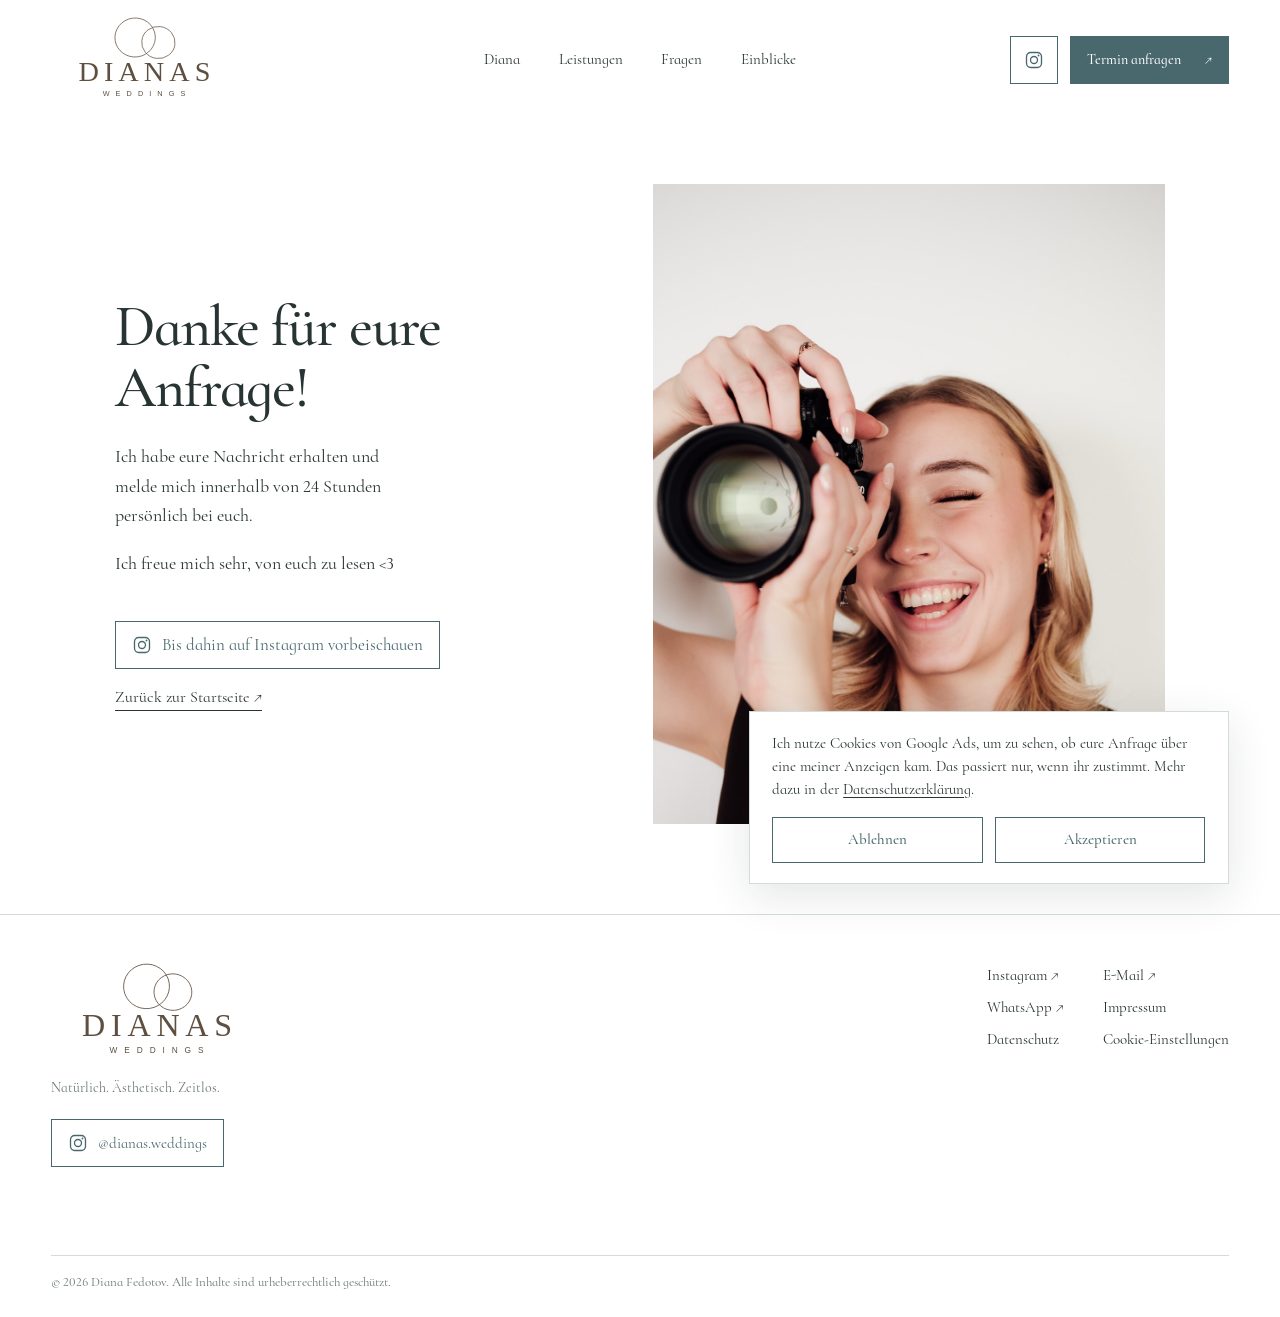
==== commit cc2160e4: "Antwort innerhalb von 24 Stunden, WhatsApp-Hinweis unter dem Formular entfernt Co-Authored-By: Claud" ====
--- a/danke.html
+++ b/danke.html
@@ -20,7 +20,7 @@
     <meta property="og:image" content="https://dianasweddings.de/Samples/web/DSC05186.jpg" />
     <link rel="icon" type="image/png" href="favicon.png" />
     <link rel="preload" href="fonts/CormorantInfant-Regular.woff2" as="font" type="font/woff2" crossorigin />
-    <link rel="stylesheet" href="styles.css?v=20261112-8" />
+    <link rel="stylesheet" href="styles.css?v=20261123-2" />
     <script src="consent.js?v=20261019-1" defer></script>
     <script src="menu.js?v=20261017-1" defer></script>
   </head>
@@ -74,7 +74,7 @@
       <section class="thanks section" aria-labelledby="thanks-title">
         <div class="thanks__copy">
           <h1 id="thanks-title">Danke für eure Anfrage!</h1>
-          <p>Ich habe eure Nachricht erhalten und melde mich innerhalb von 48&nbsp;Stunden persönlich bei euch.</p>
+          <p>Ich habe eure Nachricht erhalten und melde mich innerhalb von 24&nbsp;Stunden persönlich bei euch.</p>
           <p>Ich freue mich sehr, von euch zu lesen &lt;3</p>
           <a class="instagram-button" href="https://www.instagram.com/dianas.weddings/" target="_blank" rel="noreferrer">
             <svg viewBox="0 0 24 24" width="20" height="20" aria-hidden="true" focusable="false"><rect x="3" y="3" width="18" height="18" rx="5" fill="none" stroke="currentColor" stroke-width="1.6"/><circle cx="12" cy="12" r="4.2" fill="none" stroke="currentColor" stroke-width="1.6"/><circle cx="17.4" cy="6.6" r="1.1" fill="currentColor"/></svg>
--- a/styles.css
+++ b/styles.css
@@ -1808,6 +1808,11 @@
   }
 
   .package {
+    /* Alle drei Spalten teilen sich dieselben Zeilen: Striche und Preise stehen auf einer Höhe */
+    display: grid;
+    grid-row: span 6;
+    grid-template-rows: subgrid;
+    row-gap: 0;
     min-width: 0;
     min-height: 24rem;
     padding: 1.4rem 0.35rem 0;
@@ -1823,7 +1828,7 @@
     top: 0.3rem;
     right: 0.2rem;
     left: 0.2rem;
-    font-size: 0.48rem;
+    font-size: 0.55rem;
   }
 
   .package__hours {
@@ -1836,7 +1841,7 @@
   }
 
   .package__hours span {
-    font-size: 0.62rem;
+    font-size: 0.7rem;
   }
 
   .package h3 {
@@ -1848,14 +1853,14 @@
   .package > p:not(.package__price, .package__label, .package__scope) {
     min-height: 4.7rem;
     margin-bottom: 0.4rem;
-    font-size: 0.68rem;
+    font-size: 0.76rem;
     line-height: 1.3;
   }
 
   .package .package__scope {
     margin-top: 0.4rem;
     padding-top: 0.55rem;
-    font-size: 0.52rem;
+    font-size: 0.6rem;
     letter-spacing: 0.03em;
     line-height: 1.25;
   }
@@ -1863,7 +1868,7 @@
   .package ul {
     min-height: 7.5rem;
     margin: 0.55rem 0 0.8rem;
-    font-size: 0.64rem;
+    font-size: 0.72rem;
     line-height: 1.35;
   }
 
@@ -1876,7 +1881,8 @@
   }
 
   .package__price {
-    align-self: center;
+    align-self: end;
+    justify-self: center;
     padding-top: 0.65rem;
     font-size: 1.35rem;
   }
@@ -1886,13 +1892,13 @@
     gap: 0.35rem;
     margin-top: 1.3rem;
     padding: 0.75rem 0;
-    font-size: 0.62rem;
+    font-size: 0.7rem;
     line-height: 1.25;
   }
 
   .packages__included strong {
     margin: 0;
-    font-size: 0.58rem;
+    font-size: 0.64rem;
     letter-spacing: 0.04em;
   }
 
@@ -2653,3 +2659,492 @@
   text-decoration: underline;
   text-underline-offset: 0.2em;
 }
+
+/* Begrüßung: hervorgehobener Schlusssatz */
+.about__copy > p.about__highlight {
+  margin-top: 1.5rem;
+  color: var(--deep);
+  font-size: clamp(1.45rem, 1.9vw, 1.9rem);
+  font-style: italic;
+  line-height: 1.3;
+}
+
+/* Ablauf: Foto links, vier Schritte rechts */
+.steps {
+  display: grid;
+  grid-template-columns: minmax(0, 5fr) minmax(0, 7fr);
+  gap: clamp(2.5rem, 6vw, 7rem);
+  align-items: center;
+}
+
+.steps__image {
+  margin: 0;
+}
+
+.steps__image .site-image {
+  width: 100%;
+  aspect-ratio: 4 / 5;
+  object-fit: cover;
+  object-position: 50% 30%;
+}
+
+.steps__content {
+  max-width: 40rem;
+}
+
+.steps__content h2 {
+  margin-bottom: clamp(1.75rem, 3vw, 2.75rem);
+  font-size: clamp(2.6rem, 4.2vw, 4.6rem);
+  line-height: 1.02;
+}
+
+.steps__list {
+  margin: 0;
+  padding: 0;
+  list-style: none;
+  border-bottom: 1px solid var(--line);
+}
+
+.steps__list li {
+  display: grid;
+  grid-template-columns: 3.25rem 1fr;
+  text-align: left;
+  gap: 1rem;
+  align-items: baseline;
+  padding: 1.35rem 0;
+  border-top: 1px solid var(--line);
+}
+
+.steps__number {
+  color: var(--deep);
+  font-family: var(--serif);
+  font-size: 1.35rem;
+  font-style: italic;
+  letter-spacing: 0.04em;
+}
+
+.steps__list h3 {
+  margin-bottom: 0.35rem;
+  font-size: clamp(1.6rem, 2vw, 2.1rem);
+  line-height: 1.1;
+}
+
+.steps__list p {
+  margin: 0;
+  color: var(--muted);
+  line-height: 1.5;
+}
+
+@media (max-width: 820px) {
+  .steps {
+    grid-template-columns: 1fr;
+    gap: 2rem;
+  }
+
+  .steps__image .site-image {
+    aspect-ratio: 4 / 3;
+  }
+
+  .steps__content {
+    max-width: none;
+  }
+
+  .steps__content .eyebrow,
+  .steps__content h2 {
+    text-align: center;
+  }
+}
+
+@media (max-width: 520px) {
+  .steps__content h2 {
+    font-size: 2.3rem;
+  }
+
+  .steps__list li {
+    grid-template-columns: 2.5rem 1fr;
+    gap: 0.75rem;
+    padding: 1.15rem 0;
+  }
+}
+
+/* Kundenstimmen: kurze Überschrift über jeder Stimme */
+.testimonial__copy > p.testimonial__headline {
+  margin-bottom: 1rem;
+  color: var(--deep);
+  font-size: clamp(1.6rem, 2.3vw, 2.4rem);
+  font-style: normal;
+  letter-spacing: -0.02em;
+  line-height: 1.15;
+}
+
+@media (max-width: 820px) {
+  .testimonial__copy > p.testimonial__headline {
+    font-size: 1.55rem;
+  }
+}
+
+/* ===== Sanfte Bewegung (motion.js) ===== */
+
+/* 1. Einblenden beim Scrollen */
+.reveal {
+  opacity: 0;
+  transform: translateY(26px);
+  transition:
+    opacity 1s cubic-bezier(0.22, 0.61, 0.36, 1) var(--reveal-delay, 0ms),
+    transform 1s cubic-bezier(0.22, 0.61, 0.36, 1) var(--reveal-delay, 0ms);
+}
+
+.reveal.is-visible {
+  opacity: 1;
+  transform: none;
+}
+
+/* 2. Tiefeneffekt bei Fotos */
+.parallax {
+  overflow: hidden;
+}
+
+.parallax .site-image {
+  transform: translateY(var(--parallax, 0%)) scale(1.12);
+  will-change: transform;
+}
+
+/* 3. Fotos bei "Einblicke" zoomen sanft beim Drüberfahren */
+.reportage-teaser__media img {
+  transition: transform 1.2s cubic-bezier(0.22, 0.61, 0.36, 1), filter 0.6s ease;
+}
+
+.reportage-teaser:hover img {
+  transform: scale(1.06);
+}
+
+/* 4. Kundenstimmen blenden weich über */
+.testimonial.is-active {
+  animation: testimonial-fade 0.9s ease both;
+}
+
+@keyframes testimonial-fade {
+  from {
+    opacity: 0;
+    transform: translateY(10px);
+  }
+  to {
+    opacity: 1;
+    transform: none;
+  }
+}
+
+/* 5. Sterne nacheinander */
+.stars-animate .star {
+  display: inline-block;
+  opacity: 0.15;
+  transform: scale(0.6);
+}
+
+.stars-animate.is-visible .star {
+  animation: star-pop 0.6s cubic-bezier(0.34, 1.56, 0.64, 1) var(--star-delay, 0ms) forwards;
+}
+
+@keyframes star-pop {
+  to {
+    opacity: 1;
+    transform: scale(1);
+  }
+}
+
+@media (prefers-reduced-motion: reduce) {
+  .reveal,
+  .parallax .site-image,
+  .stars-animate .star {
+    opacity: 1;
+    transform: none;
+    transition: none;
+    animation: none;
+  }
+
+  .testimonial.is-active {
+    animation: none;
+  }
+}
+
+/* Diana: zweites Foto wechselt zum Standbild des Vorstellungsvideos */
+.about__media {
+  position: relative;
+  overflow: hidden;
+  aspect-ratio: 3 / 4;
+  background: var(--mist);
+  transition: height 700ms ease;
+}
+
+.about__moment .about__media .site-image {
+  position: absolute;
+  inset: 0;
+  aspect-ratio: auto;
+}
+
+.about__moment .about__still {
+  object-position: 50% 0%;
+  opacity: 0;
+  transition: opacity 2500ms ease;
+}
+
+.about__moment.is-still .about__media .about__still {
+  opacity: 1;
+}
+
+.about__media video {
+  position: absolute;
+  inset: 0;
+  z-index: 3;
+  width: 100%;
+  height: 100%;
+  object-fit: cover;
+  background: var(--ink);
+}
+
+.about__play {
+  position: absolute;
+  inset: 0;
+  z-index: 2;
+  display: flex;
+  flex-direction: column;
+  gap: 0.6rem;
+  align-items: center;
+  justify-content: center;
+  padding: 0;
+  border: 0;
+  background: none;
+  color: var(--white);
+  font: inherit;
+  cursor: pointer;
+  opacity: 0;
+  pointer-events: none;
+  transition: opacity 900ms ease 1800ms;
+}
+
+.about__moment.is-still .about__play {
+  opacity: 1;
+  pointer-events: auto;
+}
+
+.about__play-icon {
+  position: relative;
+  display: block;
+  width: clamp(3rem, 4.2vw, 4.2rem);
+  aspect-ratio: 1;
+  border: 1px solid rgba(255, 255, 255, 0.9);
+  border-radius: 50%;
+  background: rgba(40, 51, 51, 0.28);
+  backdrop-filter: blur(4px);
+  transition: transform 300ms ease, background 300ms ease;
+}
+
+.about__play-icon::after {
+  position: absolute;
+  top: 50%;
+  left: 54%;
+  border-top: 0.55em solid transparent;
+  border-bottom: 0.55em solid transparent;
+  border-left: 0.9em solid currentColor;
+  content: "";
+  transform: translate(-50%, -50%);
+}
+
+.about__play:hover .about__play-icon,
+.about__play:focus-visible .about__play-icon {
+  background: rgba(73, 104, 110, 0.7);
+  transform: scale(1.06);
+}
+
+.about__play-text {
+  display: none;
+}
+
+/* Varianten 2 und 4: Schrift unten statt Kreis */
+[data-variant="2"] .about__play,
+[data-variant="4"] .about__play {
+  flex-direction: row;
+  justify-content: flex-start;
+  align-items: flex-end;
+  padding: 1rem 1.1rem;
+  background: linear-gradient(to top, rgba(40, 51, 51, 0.55), transparent 45%);
+}
+
+[data-variant="2"] .about__play-icon,
+[data-variant="4"] .about__play-icon {
+  width: 1.9rem;
+  font-size: 0.7rem;
+  backdrop-filter: none;
+  background: transparent;
+}
+
+[data-variant="2"] .about__play-text,
+[data-variant="4"] .about__play-text {
+  display: block;
+  font-size: clamp(1.05rem, 1.3vw, 1.3rem);
+  font-style: italic;
+  line-height: 1.9rem;
+}
+
+/* Großes Video in der Mitte des Bildschirms */
+.video-dialog {
+  max-width: none;
+  max-height: none;
+  width: 100%;
+  height: 100%;
+  margin: 0;
+  padding: clamp(1rem, 4vw, 3rem);
+  border: 0;
+  background: rgba(40, 51, 51, 0.97);
+  color: var(--white);
+}
+
+.video-dialog[open] {
+  display: grid;
+  place-items: center;
+  animation: video-dialog-in 350ms ease;
+}
+
+.video-dialog::backdrop {
+  background: transparent;
+}
+
+@keyframes video-dialog-in {
+  from {
+    opacity: 0;
+  }
+}
+
+.video-dialog__inner {
+  display: grid;
+  grid-template-columns: auto minmax(0, 24rem);
+  gap: clamp(2rem, 4vw, 4rem);
+  align-items: center;
+}
+
+.video-dialog video {
+  display: block;
+  height: min(86vh, 54rem);
+  width: auto;
+  max-width: 100%;
+  aspect-ratio: 9 / 16;
+  background: var(--ink);
+}
+
+.video-dialog__close {
+  position: absolute;
+  top: 0.75rem;
+  right: 1rem;
+  width: 3rem;
+  height: 3rem;
+  border: 0;
+  background: none;
+  color: var(--white);
+  font: inherit;
+  font-size: 2.4rem;
+  line-height: 1;
+  cursor: pointer;
+}
+
+.video-dialog .eyebrow {
+  color: rgba(255, 255, 255, 0.7);
+}
+
+.video-dialog__title {
+  margin-bottom: 1.5rem;
+  font-size: clamp(2rem, 3vw, 2.8rem);
+  line-height: 1.05;
+}
+
+.video-dialog__questions {
+  margin: 0;
+  padding: 0;
+  list-style: none;
+  border-top: 1px solid rgba(255, 255, 255, 0.25);
+}
+
+.video-dialog__questions li {
+  border-bottom: 1px solid rgba(255, 255, 255, 0.25);
+}
+
+.video-dialog__questions button {
+  display: flex;
+  gap: 0.9rem;
+  align-items: baseline;
+  width: 100%;
+  padding: 0.85rem 0;
+  border: 0;
+  background: none;
+  color: rgba(255, 255, 255, 0.85);
+  font: inherit;
+  font-size: 1.15rem;
+  text-align: left;
+  cursor: pointer;
+}
+
+.video-dialog__questions button span {
+  font-size: 0.75rem;
+  letter-spacing: 0.09em;
+  opacity: 0.7;
+}
+
+.video-dialog__questions button:hover,
+.video-dialog__questions button:focus-visible,
+.video-dialog__questions button.is-active {
+  color: var(--white);
+  font-style: italic;
+}
+
+@media (max-width: 820px) {
+  .video-dialog__inner {
+    grid-template-columns: 1fr;
+    justify-items: center;
+    gap: 1rem;
+  }
+
+  .video-dialog video {
+    height: min(68vh, 40rem);
+  }
+
+  .video-dialog__copy {
+    width: min(100%, 22rem);
+  }
+
+  .video-dialog .eyebrow,
+  .video-dialog__title {
+    display: none;
+  }
+
+  .video-dialog__questions button {
+    padding: 0.55rem 0;
+    font-size: 0.95rem;
+  }
+}
+
+/* Auf dem Handy ist das Foto klein: nur der runde Knopf, ohne Schrift */
+@media (max-width: 820px) {
+  [data-variant="4"] .about__play {
+    justify-content: center;
+    align-items: center;
+    padding: 0;
+    background: linear-gradient(to top, rgba(40, 51, 51, 0.35), transparent 60%);
+  }
+
+  [data-variant="4"] .about__play-icon {
+    width: 2.6rem;
+    font-size: 0.85rem;
+    background: rgba(40, 51, 51, 0.28);
+  }
+
+  [data-variant="4"] .about__play-text {
+    display: none;
+  }
+}
+
+@media (prefers-reduced-motion: reduce) {
+  .about__still,
+  .about__play,
+  .about__media {
+    transition: none;
+  }
+}
